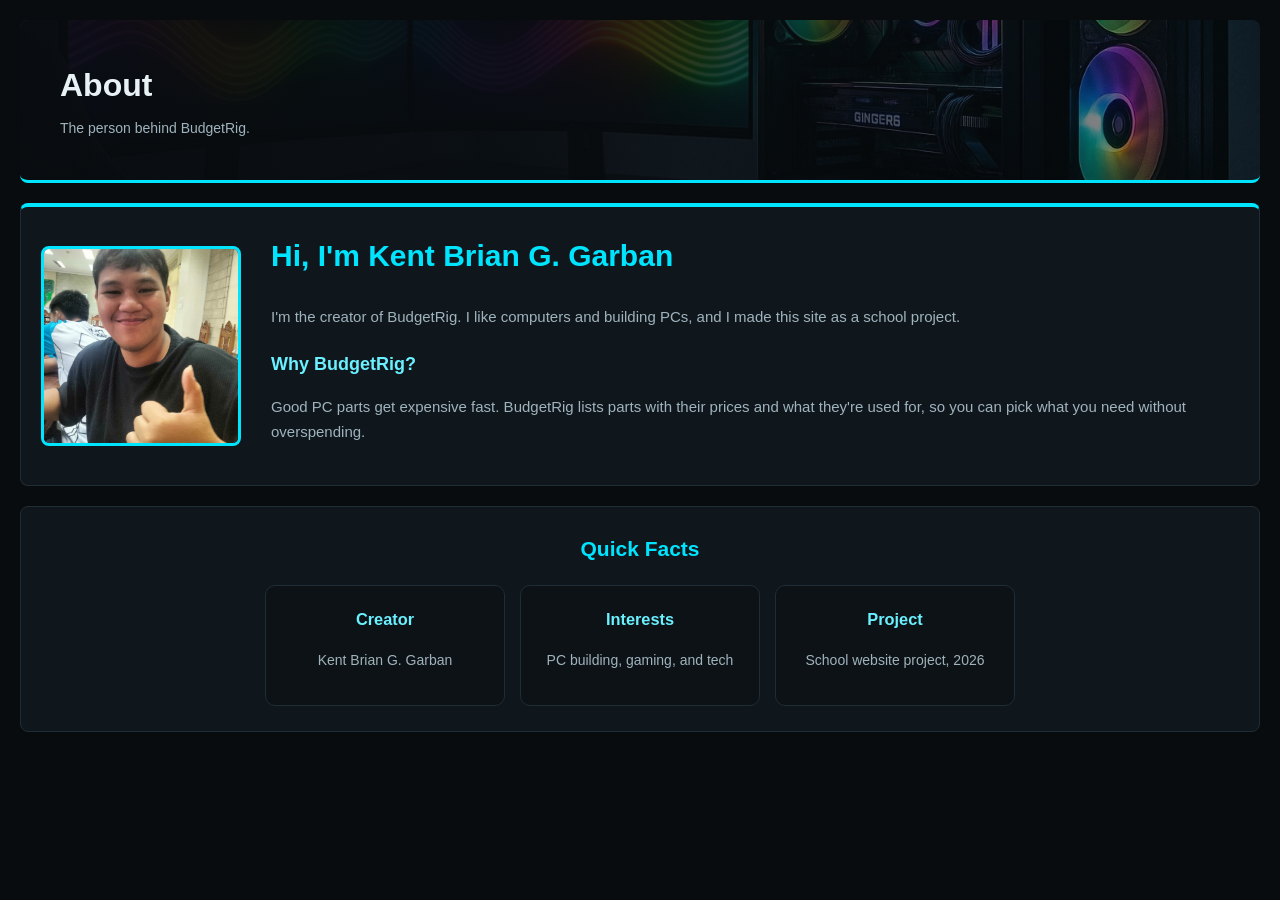
==== budgiitrig/about.html @ 19c3fdfe "Upload my project" ====
<!DOCTYPE html>
<html lang="en">
<head>
    <meta charset="UTF-8">
    <meta name="viewport" content="width=device-width, initial-scale=1.0">
    <title>BudgetRig | About</title>
    <link rel="stylesheet" href="../styles.css">
</head>
<body class="page">

    <header class="banner">
        <h1>About</h1>
        <p>The person behind BudgetRig.</p>
    </header>

    <section class="box accent about">
        <img src="images/kent.jpg" alt="Kent Brian G. Garban" class="profile-picture">

        <div>
            <h2>Hi, I'm Kent Brian G. Garban</h2>
            <p>
                I'm the creator of BudgetRig. I like computers and building
                PCs, and I made this site as a school project.
            </p>

            <h2>Why BudgetRig?</h2>
            <p>
                Good PC parts get expensive fast. BudgetRig lists parts with
                their prices and what they're used for, so you can pick what
                you need without overspending.
            </p>
        </div>
    </section>

    <section class="box">
        <h2>Quick Facts</h2>
        <div class="info-container">
            <div class="info-box">
                <h3>Creator</h3>
                <p>Kent Brian G. Garban</p>
            </div>
            <div class="info-box">
                <h3>Interests</h3>
                <p>PC building, gaming, and tech</p>
            </div>
            <div class="info-box">
                <h3>Project</h3>
                <p>School website project, 2026</p>
            </div>
        </div>
    </section>

</body>
</html>
---- styles.css ----
/* THEME */
:root {
    --bg: #080c0f;
    --panel: #10171c;
    --panel-2: #0c1216;
    --line: #1f2d36;
    --cyan: #00e5ff;
    --cyan-soft: #6af0ff;
    --text: #e8f1f5;
    --muted: #9fb3bd;
}

* { box-sizing: border-box; }

body {
    margin: 0;
    background: var(--bg);
    color: var(--text);
    font-family: Arial, Helvetica, sans-serif;
    font-size: 14px;
    line-height: 1.6;
}

h1, h2, h3 { color: var(--cyan); margin-top: 0; }
p { color: var(--muted); }

/* SITE FRAME (index.html) */
body.site { padding: 20px 0; }

.header,
#nav,
.main,
.footer {
    width: 80%;
    margin: 0 auto 10px;
}
/*logo bar*/
.header {
    height: 90px;
    display: flex;
    justify-content: center;
    align-items: center;
    background: var(--panel);
    border: 1px solid var(--cyan);
}
/*padako sa header*/
.header p {
    margin: 0;
    font-size: 28px;
    font-weight: bold;
    letter-spacing: 2px;
    color: var(--cyan);
}
/*changes is box of the home to contact*/
#nav {
    display: flex;
    justify-content: center;
    flex-wrap: wrap;
    gap: 35px;
    padding: 10px 15px;
    background: var(--panel);
    border: 1px solid var(--line);
}
/*ang ma change mostly is the text*/
#nav a {
    padding: 8px 5px;
    color: var(--text);
    font-size: 17px;
    font-weight: bold;
    text-decoration: none;
    border-bottom: 3px solid transparent;
    transition: color 0.4s;
}

#nav a:hover,
#nav a:focus-visible { color: var(--cyan); }

#nav a.active {
    color: var(--cyan);
    border-bottom-color: var(--cyan);
}
/*ma change ang size sa home border*/
.main {
    height: 720px;
    overflow: hidden;
    border: 2px solid var(--cyan);
}
/*ma change ang inner size sa home border*/
.main iframe {
    display: block;
    width: 100%;
    height: 100%;
    border: none;
    color-scheme: dark;
}
/*the all right size low  bottom*/
.footer {
    padding: 8px;
    text-align: center;
    background: var(--panel);
    border: 1px solid var(--line);
    border-top: 3px solid var(--cyan);
}

.footer p { margin: 0; font-size: 12px; }

/* INNER PAGES (inside the iframe) */
body.page { padding: 20px; }

.box {
    margin-bottom: 20px;
    padding: 25px 20px;
    text-align: center;
    background: var(--panel);
    border: 1px solid var(--line);
    border-radius: 8px;
}

.box.accent { border-top: 4px solid var(--cyan); }

.banner {
    padding: 40px;
    margin-bottom: 20px;
    background:
        linear-gradient(90deg, rgba(8, 12, 15, 0.95) 40%, rgba(8, 12, 15, 0.4)),
        url("budgiitrig/images/hero.jpg") center / cover;
    border-bottom: 3px solid var(--cyan);
    border-radius: 8px;
}

.banner h1 { margin-bottom: 6px; font-size: 32px; color: var(--text); }
.banner p  { max-width: 420px; margin: 0; }

.btn {
    display: inline-block;
    padding: 12px 22px;
    margin-top: 10px;
    background: var(--cyan);
    color: #001417;
    font-weight: bold;
    text-decoration: none;
    border: none;
    border-radius: 5px;
    cursor: pointer;
    transition: background 0.2s, transform 0.2s;
}

.btn:hover,
.btn:focus-visible {
    background: var(--cyan-soft);
    transform: scale(1.20);
}

/* HOME */
.hero {
    display: flex;
    align-items: center;
    min-height: 320px;
    padding: 40px;
    margin-bottom: 20px;
    background:
        linear-gradient(90deg, rgba(8, 12, 15, 0.95) 40%, rgba(8, 12, 15, 0.3)),
        url("budgiitrig/images/hero.jpg") center / cover;
    border-radius: 8px;
}

.hero h1 {
    max-width: 420px;
    margin-bottom: 12px;
    font-size: 36px;
    line-height: 1.2;
    color: var(--text);
}

.hero p { max-width: 420px; }

.info-container {
    display: flex;
    justify-content: center;
    flex-wrap: wrap;
    gap: 15px;
    margin-top: 20px;
}

.info-box {
    flex: 1 1 160px;
    max-width: 240px;
    padding: 20px;
    background: var(--panel-2);
    border: 1px solid var(--line);
    border-radius: 10px;
}

.info-box h3 { color: var(--cyan-soft); }

/* PRODUCTS */
#search {
    display: block;
    width: 100%;
    max-width: 400px;
    margin: 0 auto 20px;
    padding: 10px 14px;
    color: var(--text);
    background: var(--panel);
    border: 1px solid var(--line);
    border-radius: 6px;
}

#search:focus,
.contact-form input:focus,
.contact-form textarea:focus {
    outline: none;
    border-color: var(--cyan);
}

.product-container {
    display: grid;
    grid-template-columns: repeat(3, 1fr);
    gap: 18px;
}

.product-card {
    display: flex;
    flex-direction: column;
    padding: 12px;
    text-align: center;
    background: var(--panel);
    border: 1px solid var(--line);
    border-top: 3px solid var(--cyan);
    border-radius: 8px;
    transition: transform 0.3s, box-shadow 0.3s;
}

.product-card:hover {
    transform: translateY(-8px);
    box-shadow: 0 8px 20px rgba(0, 229, 255, 0.3);
}

.product-card img {
    display: block;
    width: 100%;
    height: 180px;
    margin-bottom: 10px;
    object-fit: contain;
}

.product-card h2 { color: var(--text); font-size: 17px; }
.product-card p  { margin: 0 0 12px; font-size: 13px; }
.product-card h3 { font-size: 20px; }
.product-card .btn { margin-top: auto; }

.tag {
    align-self: center;
    margin-bottom: 8px;
    padding: 2px 10px;
    font-size: 11px;
    color: var(--cyan);
    border: 1px solid var(--line);
    border-radius: 20px;
}

.product-note {
    margin-top: 25px;
    text-align: center;
    font-size: 12px;
}

/* ABOUT */
.about {
    display: flex;
    align-items: center;
    gap: 30px;
    text-align: left;
}

.about h2 { margin-top: 20px; font-size: 18px; color: var(--cyan-soft); }
.about div > h2:first-child { margin-top: 0; font-size: 30px; color: var(--cyan); }
.about p  { font-size: 15px; line-height: 1.7; }

.profile-picture {
    flex-shrink: 0;
    width: 200px;
    height: 200px;
    object-fit: cover;
    border: 3px solid var(--cyan);
    border-radius: 8px;
}

.specs { max-width: 500px; margin: 0 auto; text-align: left; }

/* CONTACT */
.contact-page {
    max-width: 900px;
    margin: 0 auto;
}

.contact-grid {
    display: grid;
    grid-template-columns: 1fr 1fr;
    gap: 20px;
    margin-bottom: 20px;
}

.contact-grid .box { margin-bottom: 0; text-align: left; }

.contact-list { margin: 0; padding: 0; list-style: none; }

.contact-list li {
    padding: 12px 0;
    color: var(--text);
    font-size: 16px;
    border-bottom: 1px solid var(--line);
}

.contact-list li:last-child { border-bottom: none; }

.contact-list span {
    display: block;
    color: var(--muted);
    font-size: 12px;
}

.contact-form { display: grid; gap: 10px; }

.contact-form input,
.contact-form textarea {
    padding: 10px 14px;
    color: var(--text);
    font-family: inherit;
    background: var(--panel-2);
    border: 1px solid var(--line);
    border-radius: 6px;
}

.map-container {
    height: 350px;
    margin-top: 15px;
    overflow: hidden;
    border: 2px solid var(--cyan);
    border-radius: 8px;
}

.map-container iframe {
    display: block;
    width: 100%;
    height: 100%;
    border: 0;
}

/* SMALL SCREENS */
@media (max-width: 700px) {
    .header, #nav, .main, .footer { width: 95%; }
    #nav { gap: 18px; }
    #nav a { font-size: 15px; }
    .main { height: 600px; }
    body.page { padding: 12px; }
    .banner { padding: 25px 20px; }
    .product-container { grid-template-columns: 1fr; }
    .about { flex-direction: column; text-align: center; }
    .contact-grid { grid-template-columns: 1fr; }
    .map-container { height: 280px; }
}
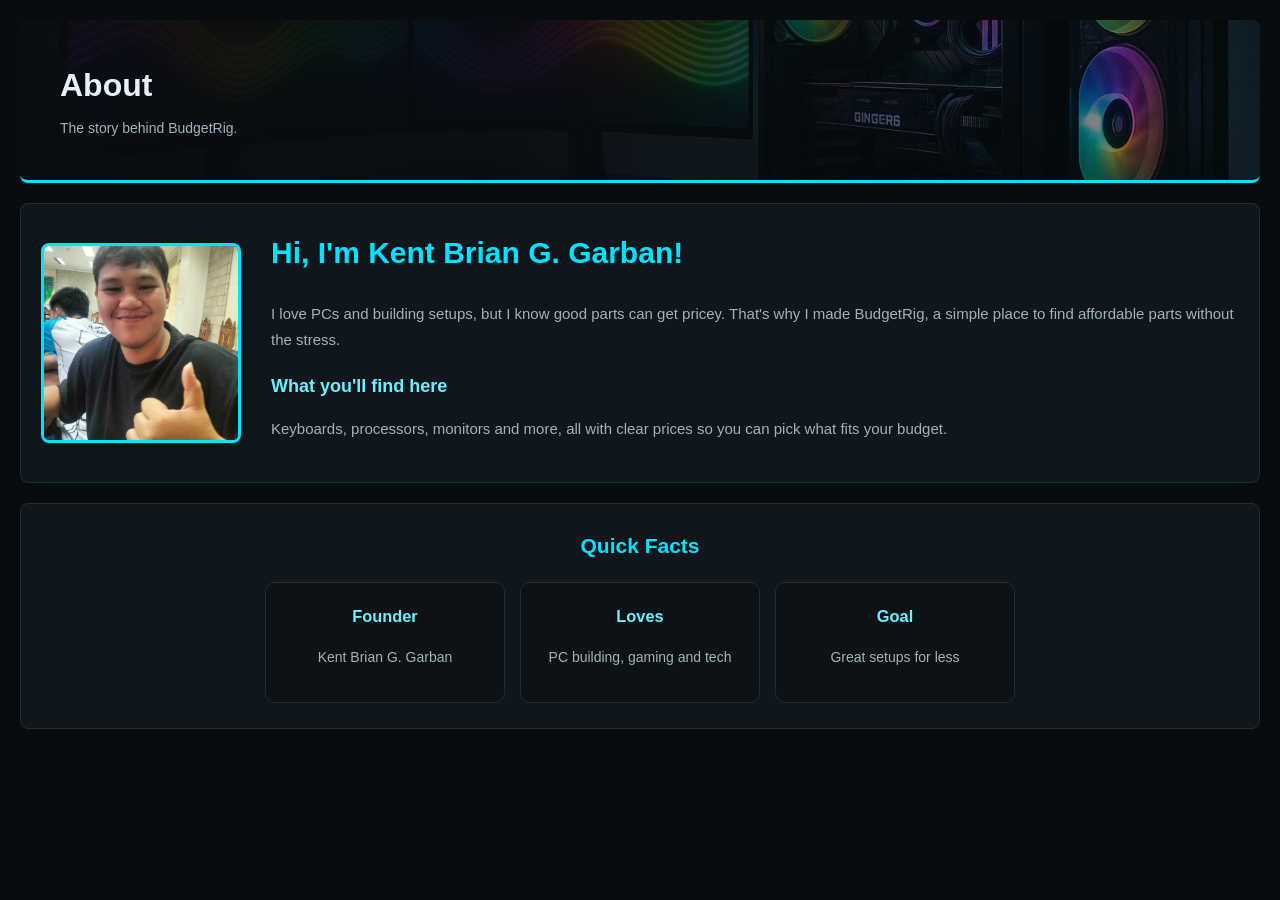
==== commit 9a39f8d9: "Add existing files" ====
--- a/budgiitrig/about.html
+++ b/budgiitrig/about.html
@@ -10,24 +10,24 @@
 
     <header class="banner">
         <h1>About</h1>
-        <p>The person behind BudgetRig.</p>
+        <p>The story behind BudgetRig.</p>
     </header>
 
-    <section class="box accent about">
+    <section class="box about">
         <img src="images/kent.jpg" alt="Kent Brian G. Garban" class="profile-picture">
 
         <div>
-            <h2>Hi, I'm Kent Brian G. Garban</h2>
+            <h2>Hi, I'm Kent Brian G. Garban!</h2>
             <p>
-                I'm the creator of BudgetRig. I like computers and building
-                PCs, and I made this site as a school project.
+                I love PCs and building setups, but I know good parts can get
+                pricey. That's why I made BudgetRig, a simple place to find
+                affordable parts without the stress.
             </p>
 
-            <h2>Why BudgetRig?</h2>
+            <h2>What you'll find here</h2>
             <p>
-                Good PC parts get expensive fast. BudgetRig lists parts with
-                their prices and what they're used for, so you can pick what
-                you need without overspending.
+                Keyboards, processors, monitors and more, all with clear
+                prices so you can pick what fits your budget.
             </p>
         </div>
     </section>
@@ -36,16 +36,16 @@
         <h2>Quick Facts</h2>
         <div class="info-container">
             <div class="info-box">
-                <h3>Creator</h3>
+                <h3>Founder</h3>
                 <p>Kent Brian G. Garban</p>
             </div>
             <div class="info-box">
-                <h3>Interests</h3>
-                <p>PC building, gaming, and tech</p>
+                <h3>Loves</h3>
+                <p>PC building, gaming and tech</p>
             </div>
             <div class="info-box">
-                <h3>Project</h3>
-                <p>School website project, 2026</p>
+                <h3>Goal</h3>
+                <p>Great setups for less</p>
             </div>
         </div>
     </section>
--- a/styles.css
+++ b/styles.css
@@ -286,7 +286,8 @@
     border-radius: 8px;
 }
 
-.specs { max-width: 500px; margin: 0 auto; text-align: left; }
+.story { text-align: left; }
+.story p { font-size: 15px; line-height: 1.7; }
 
 /* CONTACT */
 .contact-page {
